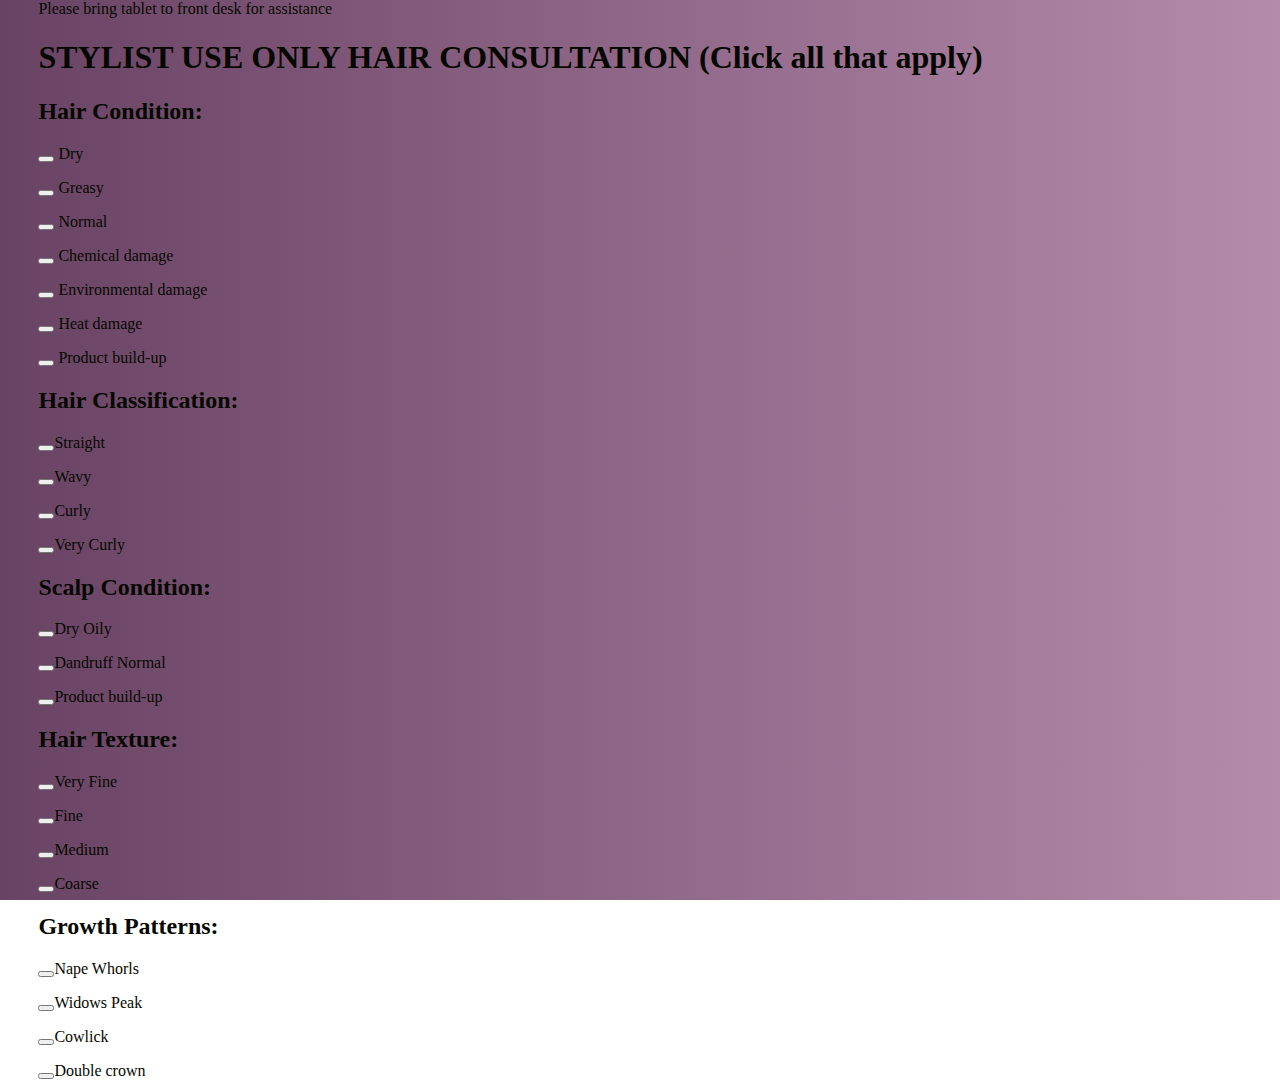
==== page2.html @ 103f11c1 "page 2 html" ====
<!DOCTYPE html>
<html lang="en">
<head>
    <meta charset="UTF-8">
    <meta name="viewport" content="width=device-width, initial-scale=1.0">
    <meta http-equiv="X-UA-Compatible" content="ie=edge">
    <link rel="stylesheet" href="index.css">
    <script src="index.js"></script>
    <title>WM Haristyling</title>
</head>
<body>
    <div class="row">
        <div class="col-1-2">
            <div class="row-1-2"></div>
            <div class="row-2-2">Please bring tablet to front desk for assistance</div>
        </div>
        <div class="col-2-2">
            <div class="row-1-12">
                <h1>STYLIST USE ONLY  HAIR CONSULTATION (Click all that apply)</h1>
            </div>
            <div class="row-2-12">
                <h2>Hair Condition:</h2>
                    <p><button type="checkbox" class="hairCon"></button> Dry</p>
                    <p><button type="checkbox" class="hairCon"></button> Greasy</p>
                    <p><button type="checkbox" class="hairCon"></button> Normal</p>
                    <p><button type="checkbox" class="hairCon"></button> Chemical damage</p>
                    <p><button type="checkbox" class="hairCon"></button> Environmental damage</p>
                    <p><button type="checkbox" class="hairCon"></button> Heat damage</p>
                    <p><button type="checkbox" class="hairCon"></button> Product build-up</p>

            </div>
            <div class="row-3-12">
                <h2>Hair Classification: </h2>
                    <p><button type="checkbox" class="hairClass"></button>Straight</p>
                    <p><button type="checkbox" class="hairClass"></button>Wavy</p>
                    <p><button type="checkbox" class="hairClass"></button>Curly</p>
                    <p><button type="checkbox" class="hairClass"></button>Very Curly</p>

            </div>
            <div class="row-4-12">
                <h2>Scalp Condition: </h2>
                <p><button type="checkbox" class="scalpCon"></button>Dry Oily</p>
                <p><button type="checkbox" class="scalpCon"></button>Dandruff Normal</p>
                <p><button type="checkbox" class="scalpCon"></button>Product build-up</p>
            </div>
            <div class="row-5-12">
                <h2>Hair Texture: </h2>
                <p><button type="checkbox" class="hairTexture"></button>Very Fine</p>
                <p><button type="checkbox" class="hairTexture"></button>Fine</p>
                <p><button type="checkbox" class="hairTexture"></button>Medium</p>
                <p><button type="checkbox" class="hairTexture"></button>Coarse</p>
            </div>
            <div class="row-6-12">
                <h2>Growth Patterns: </h2>
                <p><button type="checkbox" class="growthP"></button>Nape Whorls</p>
                <p><button type="checkbox" class="growthP"></button>Widows Peak</p>
                <p><button type="checkbox" class="growthP"></button>Cowlick</p>
                <p><button type="checkbox" class="growthP"></button>Double crown</p>

            </div>
            <div class="row-7-12">
                <h2></h2>

            </div>
            <div class="row-8-12">
                <h2></h2>

            </div>
            <div class="row-9-12">
                    <h2></h2>

            </div>
            <div class="row-10-12">
                    <h2></h2>

            </div>
            <div class="row-11-12">
                    <h2></h2>

            </div>
            <div class="row-12-12">

            </div>
        </div>
    </div>
</body>
</html>
---- index.css ----
.row{
    padding-left: 3%;
    padding-right: 3%;
}
body {
    width: 100%;
    height: 100%;
    margin: 0;
    background-repeat: no-repeat;
    background-attachment: fixed;
    background: #694364;  /* fallback for old browsers */
    background: -webkit-linear-gradient(to right, #694364,#B58BAB);  /* Chrome 10-25, Safari 5.1-6 */
    background: linear-gradient(to right, #694364, #B58BAB ); /* W3C, IE 10+/ Edge, Firefox 16+, Chrome 26+, Opera 12+, Safari 7+ */
    color: rgb(6, 7, 0);
  }
  body {
	width: 100%;
	height: 100%;
	margin: 0;
	background-repeat: no-repeat;
	background-attachment: fixed;
}
body{
    position: absolute;
    z-index: 99;
}
div#card1{
	border: outset 5px black;
	border-radius: 15px;
	-webkit-box-shadow: black 15px 5px 25px;
	box-shadow: black 15px 5px 25px;
	margin-left: 15px;
	margin-right: 45px;
    width: 50%;
    height: 50%;
	float: left;
	text-align: center;
}
*[id*="card"] {
	-webkit-transition: -webkit-transform ease 0.5s;
	transition: -webkit-transform ease 0.5s;
	transition: transform ease 0.5s;
	transition: transform ease 0.5s, -webkit-transform ease 0.5s;
}
*[id*="card"]:hover {
	-webkit-transform: scaleX(1.05) scaleY(1.05);
	transform: scaleX(1.05) scaleY(1.05);
}
@media only screen and (max-width: 1800px) {
	div#card1{
		width: 75%;
		-webkit-transform: translateX(10%);
		transform: translateX(10%);
	}
	div#card1 {
		margin-bottom: 25px;
	}
	*[class*="nav"] {
		-webkit-transform: scaleY(1.035);
		transform: scaleY(1.035);
	}
}
section {
	height: 100%;
	z-index: 100;
}
.hairStyling {
	position: absolute;
	width: 100%;
	height: 100%;
	top: 0;
	left: 0;
	transform: rotateY(-30deg);
	transform: translate3d(50deg);
    transform: rotate3d(1, 1.5, 2, -10deg);
    opacity: 75%;
}
.hairStyling div {
	position: absolute;
	display: block;
}
.hairStyling div:nth-child(1) {
	left: 20%;
	animation: falling 9s linear infinite;
	animation-delay: -1s;
}
.hairStyling div:nth-child(2) {
	left: 70%;
	animation: falling 17s linear infinite;
	animation-delay: -3s;
}
.hairStyling div:nth-child(3) {
	left: 10%;
	animation: falling 23s linear infinite;
	animation-delay: -5s;
}
.hairStyling div:nth-child(4) {
	left: 50%;
	animation: falling 18s linear infinite;
	animation-delay: -6s;
}
.hairStyling div:nth-child(5) {
	left: 85%;
	animation: falling 15s linear infinite;
	animation-delay: -8s;
}
.hairStyling div:nth-child(6) {
	left: 15%;
	animation: falling 12s linear infinite;
	animation-delay: -10s;
}
.hairStyling div:nth-child(7) {
	left: 90%;
	animation: falling 13s linear infinite;
	animation-delay: -4s;
}
.hairStyling2 {
	position: absolute;
	width: 100%;
	height: 100%;
	top: 0;
	left: 0;
}
.hairStyling2 div {
	position: absolute;
	display: block;
	transform: rotateY(-30deg);
	transform: translate3d(50deg);
    transform: rotate3d(1, 1.5, 2, -15deg);
    opacity: 75%;
}
.hairStyling2 div:nth-child(1) {
	left: 10%;
	animation: falling 17s linear infinite;
	animation-delay: -3s;
}
.hairStyling2 div:nth-child(2) {
	left: 65%;
	animation: falling 15s linear infinite;
	animation-delay: -1s;
}
.hairStyling2 div:nth-child(3) {
	left: 17%;
	animation: falling 26s linear infinite;
	animation-delay: -9s;
}
.hairStyling2 div:nth-child(4) {
	left: 3%;
	animation: falling 19s linear infinite;
	animation-delay: -3s;
}
.hairStyling2 div:nth-child(5) {
	left: 75%;
	animation: falling 20s linear infinite;
	animation-delay: -7s;
}
.hairStyling2 div:nth-child(6) {
	left: 10%;
	animation: falling 17s linear infinite;
	animation-delay: -6s;
}
.hairStyling2 div:nth-child(7) {
	left: 80%;
	animation: falling 11s linear infinite;
	animation-delay: -10s;
}
.hairStyling3 {
	position: absolute;
	width: 100%;
	height: 100%;
	top: 0;
	left: 0;
}
.hairStyling3 div {
	position: absolute;
	display: block;
	transform: rotateY(-30deg);
	transform: translate3d(50deg);
    transform: rotate3d(1, 1.5, 2, 10deg);
    opacity: 75%;
}
.hairStyling3 div:nth-child(1) {
	left: 15%;
	animation: falling 15s linear infinite;
	animation-delay: -9s;
}
.hairStyling3 div:nth-child(2) {
	left: 25%;
	animation: falling 14s linear infinite;
	animation-delay: -4s;
}
.hairStyling3 div:nth-child(3) {
	left: 30%;
	animation: falling 20s linear infinite;
	animation-delay: -5s;
}
.hairStyling3 div:nth-child(4) {
	left: 85%;
	animation: falling 12s linear infinite;
	animation-delay: -8s;
}
.hairStyling3 div:nth-child(5) {
	left: 78%;
	animation: falling 11s linear infinite;
	animation-delay: -7s;
}
.hairStyling3 div:nth-child(6) {
	left: 30%;
	animation: falling 16s linear infinite;
	animation-delay: -8s;
}
.hairStyling3 div:nth-child(7) {
	left: 92%;
	animation: falling 15s linear infinite;
	animation-delay: -19s;
}
@keyframes falling {
	0% {
		opacity: 1;
		top: -10%;
		transform: translateX (5px) rotateX(0deg);
	}
	15% {
		opacity: 0.7;
		transform: translateX (-100px) rotateX(30deg);
	}
	30% {
		transform: translateX (-100px) rotateX(70deg);
	}
	60% {
		transform: translateX (-100px) rotateX(45deg);
	}
	75% {
		transform: translateX (-100px) rotateX(60deg);
	}
	100% {
		top: 380%;
		transform: translateX (-100px) rotateX(200deg);
	}
}
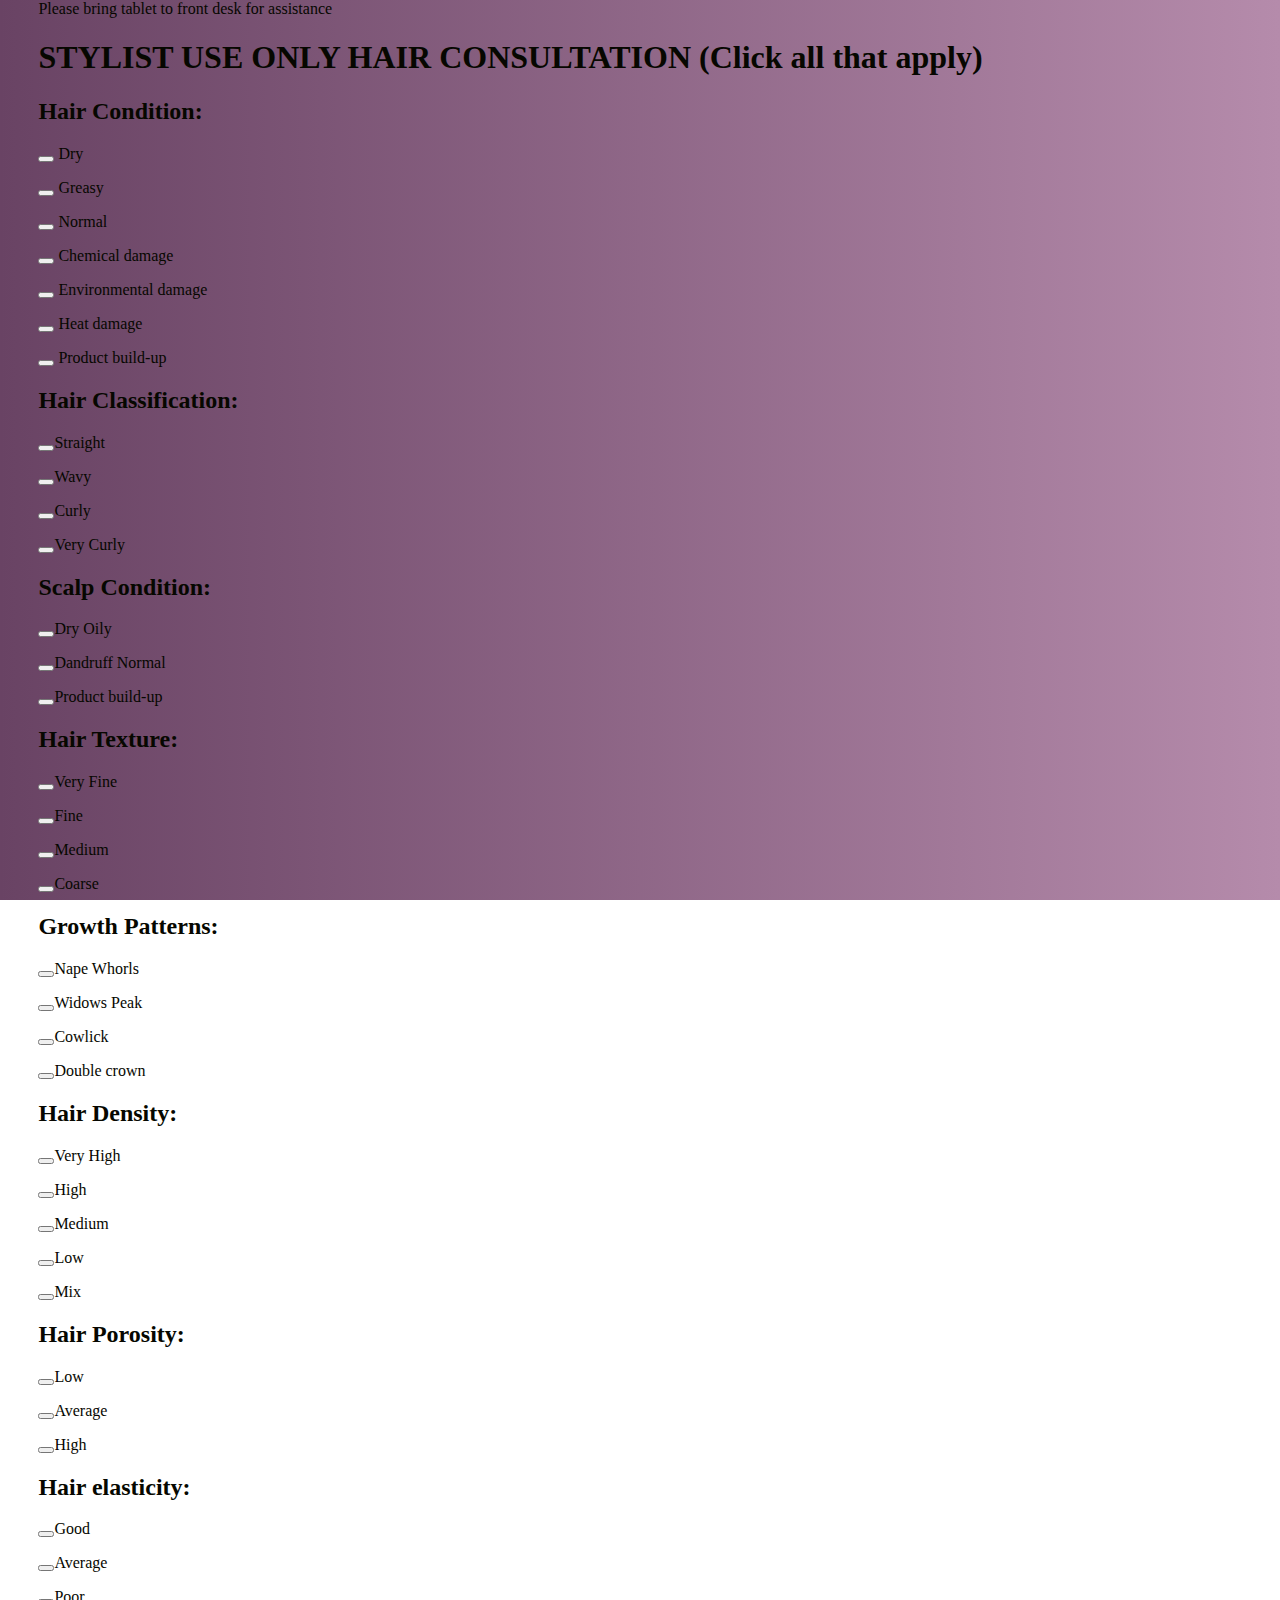
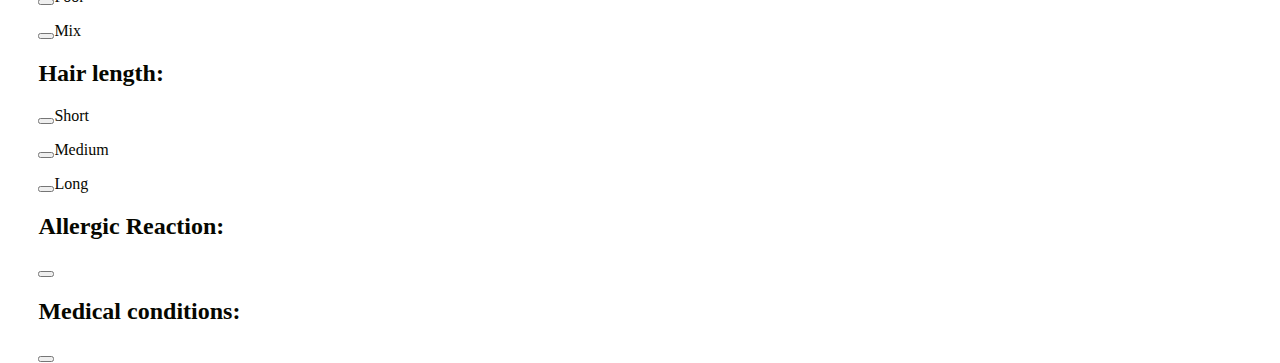
==== commit 91da47c8: "page 2 html" ====
--- a/page2.html
+++ b/page2.html
@@ -45,41 +45,54 @@
             </div>
             <div class="row-5-12">
                 <h2>Hair Texture: </h2>
-                <p><button type="checkbox" class="hairTexture"></button>Very Fine</p>
-                <p><button type="checkbox" class="hairTexture"></button>Fine</p>
-                <p><button type="checkbox" class="hairTexture"></button>Medium</p>
-                <p><button type="checkbox" class="hairTexture"></button>Coarse</p>
+                <p><button type="checkbox" class="hairT"></button>Very Fine</p>
+                <p><button type="checkbox" class="hairT"></button>Fine</p>
+                <p><button type="checkbox" class="hairT"></button>Medium</p>
+                <p><button type="checkbox" class="hairT"></button>Coarse</p>
             </div>
             <div class="row-6-12">
                 <h2>Growth Patterns: </h2>
-                <p><button type="checkbox" class="growthP"></button>Nape Whorls</p>
-                <p><button type="checkbox" class="growthP"></button>Widows Peak</p>
-                <p><button type="checkbox" class="growthP"></button>Cowlick</p>
-                <p><button type="checkbox" class="growthP"></button>Double crown</p>
+                <p><button type="checkbox" class="growthPat"></button>Nape Whorls</p>
+                <p><button type="checkbox" class="growthPat"></button>Widows Peak</p>
+                <p><button type="checkbox" class="growthPat"></button>Cowlick</p>
+                <p><button type="checkbox" class="growthPat"></button>Double crown</p>
 
             </div>
             <div class="row-7-12">
-                <h2></h2>
-
+                <h2>Hair Density: </h2>
+                <p><button type="checkbox" class="hairD"></button>Very High</p>
+                <p><button type="checkbox" class="hairD"></button>High</p>
+                <p><button type="checkbox" class="hairD"></button>Medium</p>
+                <p><button type="checkbox" class="hairD"></button>Low</p>
+                <p><button type="checkbox" class="hairD"></button>Mix</p>
             </div>
             <div class="row-8-12">
-                <h2></h2>
-
+                <h2>Hair Porosity: </h2>
+                <p><button type="checkbox" class="hairPor"></button>Low</p>
+                <p><button type="checkbox" class="hairPor"></button>Average</p>
+                <p><button type="checkbox" class="hairPor"></button>High</p>
             </div>
             <div class="row-9-12">
-                    <h2></h2>
-
+                    <h2>Hair elasticity: </h2>
+                    <p><button type="checkbox" class="hairE"></button>Good</p>
+                    <p><button type="checkbox" class="hairE"></button>Average</p>
+                    <p><button type="checkbox" class="hairE"></button>Poor</p>
+                    <p><button type="checkbox" class="hairE"></button>Mix</p>
             </div>
             <div class="row-10-12">
-                    <h2></h2>
-
+                    <h2>Hair length: </h2>
+                    <p><button type="checkbox" class="hairL"></button>Short</p>
+                    <p><button type="checkbox" class="hairL"></button>Medium</p>
+                    <p><button type="checkbox" class="hairL"></button>Long</p>
             </div>
             <div class="row-11-12">
-                    <h2></h2>
+                    <h2>Allergic Reaction: </h2>
+                    <p><button type="textbox" placeholder="Type any allergic reactions here" class=""></button></p>
 
             </div>
             <div class="row-12-12">
-
+                <h2>Medical conditions:</h2>
+                <p><button type="textbox" class=""></button></p>
             </div>
         </div>
     </div>
--- a/index.css
+++ b/index.css
@@ -74,7 +74,7 @@
 	transform: rotateY(-30deg);
 	transform: translate3d(50deg);
     transform: rotate3d(1, 1.5, 2, -10deg);
-    opacity: 75%;
+    opacity: 55%;
 }
 .hairStyling div {
 	position: absolute;
@@ -127,8 +127,8 @@
 	display: block;
 	transform: rotateY(-30deg);
 	transform: translate3d(50deg);
-    transform: rotate3d(1, 1.5, 2, -15deg);
-    opacity: 75%;
+    transform: rotate3d(1, 1.5, 2, -10deg);
+    opacity: 55%;
 }
 .hairStyling2 div:nth-child(1) {
 	left: 10%;
@@ -177,8 +177,8 @@
 	display: block;
 	transform: rotateY(-30deg);
 	transform: translate3d(50deg);
-    transform: rotate3d(1, 1.5, 2, 10deg);
-    opacity: 75%;
+    transform: rotate3d(1, 1.5, 2, -10deg);
+    opacity: 55%;
 }
 .hairStyling3 div:nth-child(1) {
 	left: 15%;
@@ -219,23 +219,35 @@
 	0% {
 		opacity: 1;
 		top: -10%;
-		transform: translateX (5px) rotateX(0deg);
+        transform: translateX (5px) rotateX(0deg) rotateY(0deg) rotateZ(0deg);
+        transform: translateZ (5px) rotateX(0deg) rotateY(0deg) rotateZ(0deg);
+        transform: translateY (5px) rotateX(0deg) rotateY(0deg) rotateZ(0deg);
 	}
 	15% {
 		opacity: 0.7;
-		transform: translateX (-100px) rotateX(30deg);
+        transform: translateX (-100px) rotateX(30deg) rotateY(30deg) rotateZ(30deg);
+        transform: translateZ (-100px) rotateX(30deg) rotateY(30deg) rotateZ(30deg);
+        transform: translateY (-100px) rotateX(30deg) rotateY(30deg) rotateZ(30deg);
 	}
 	30% {
-		transform: translateX (-100px) rotateX(70deg);
+        transform: translateX (-100px) rotateX(70deg) rotateY(70deg) rotateZ(70deg);
+        transform: translateZ (-100px) rotateX(70deg) rotateY(70deg) rotateZ(70deg);
+        transform: translateY (-100px) rotateX(70deg) rotateY(30deg) rotateZ(70deg);
 	}
 	60% {
-		transform: translateX (-100px) rotateX(45deg);
+        transform: translateX (-100px) rotateX(90deg) rotateY(90deg) rotateZ(90deg);
+        transform: translateZ (-100px) rotateX(90deg) rotateY(90deg) rotateZ(90deg);
+        transform: translateY (-100px) rotateX(90deg) rotateY(90deg) rotateZ(90deg);
 	}
 	75% {
-		transform: translateX (-100px) rotateX(60deg);
+        transform: translateX (-100px) rotateX(160deg) rotateY(160deg) rotateZ(160deg);
+        transform: translateZ (-100px) rotateX(160deg) rotateY(160deg) rotateZ(160deg);
+        transform: translateY (-100px) rotateX(160deg) rotateY(160deg) rotateZ(160deg);
 	}
 	100% {
 		top: 380%;
-		transform: translateX (-100px) rotateX(200deg);
-	}
-}
+        transform: translateX (-100px) rotateX(200deg) rotateY(200deg) rotateZ(200deg);
+        transform: translateZ (-100px) rotateX(200deg) rotateY(200deg) rotateZ(200deg);
+        transform: translateY (-100px) rotateX(200deg) rotateY(200deg) rotateZ(200deg);
+	}
+}
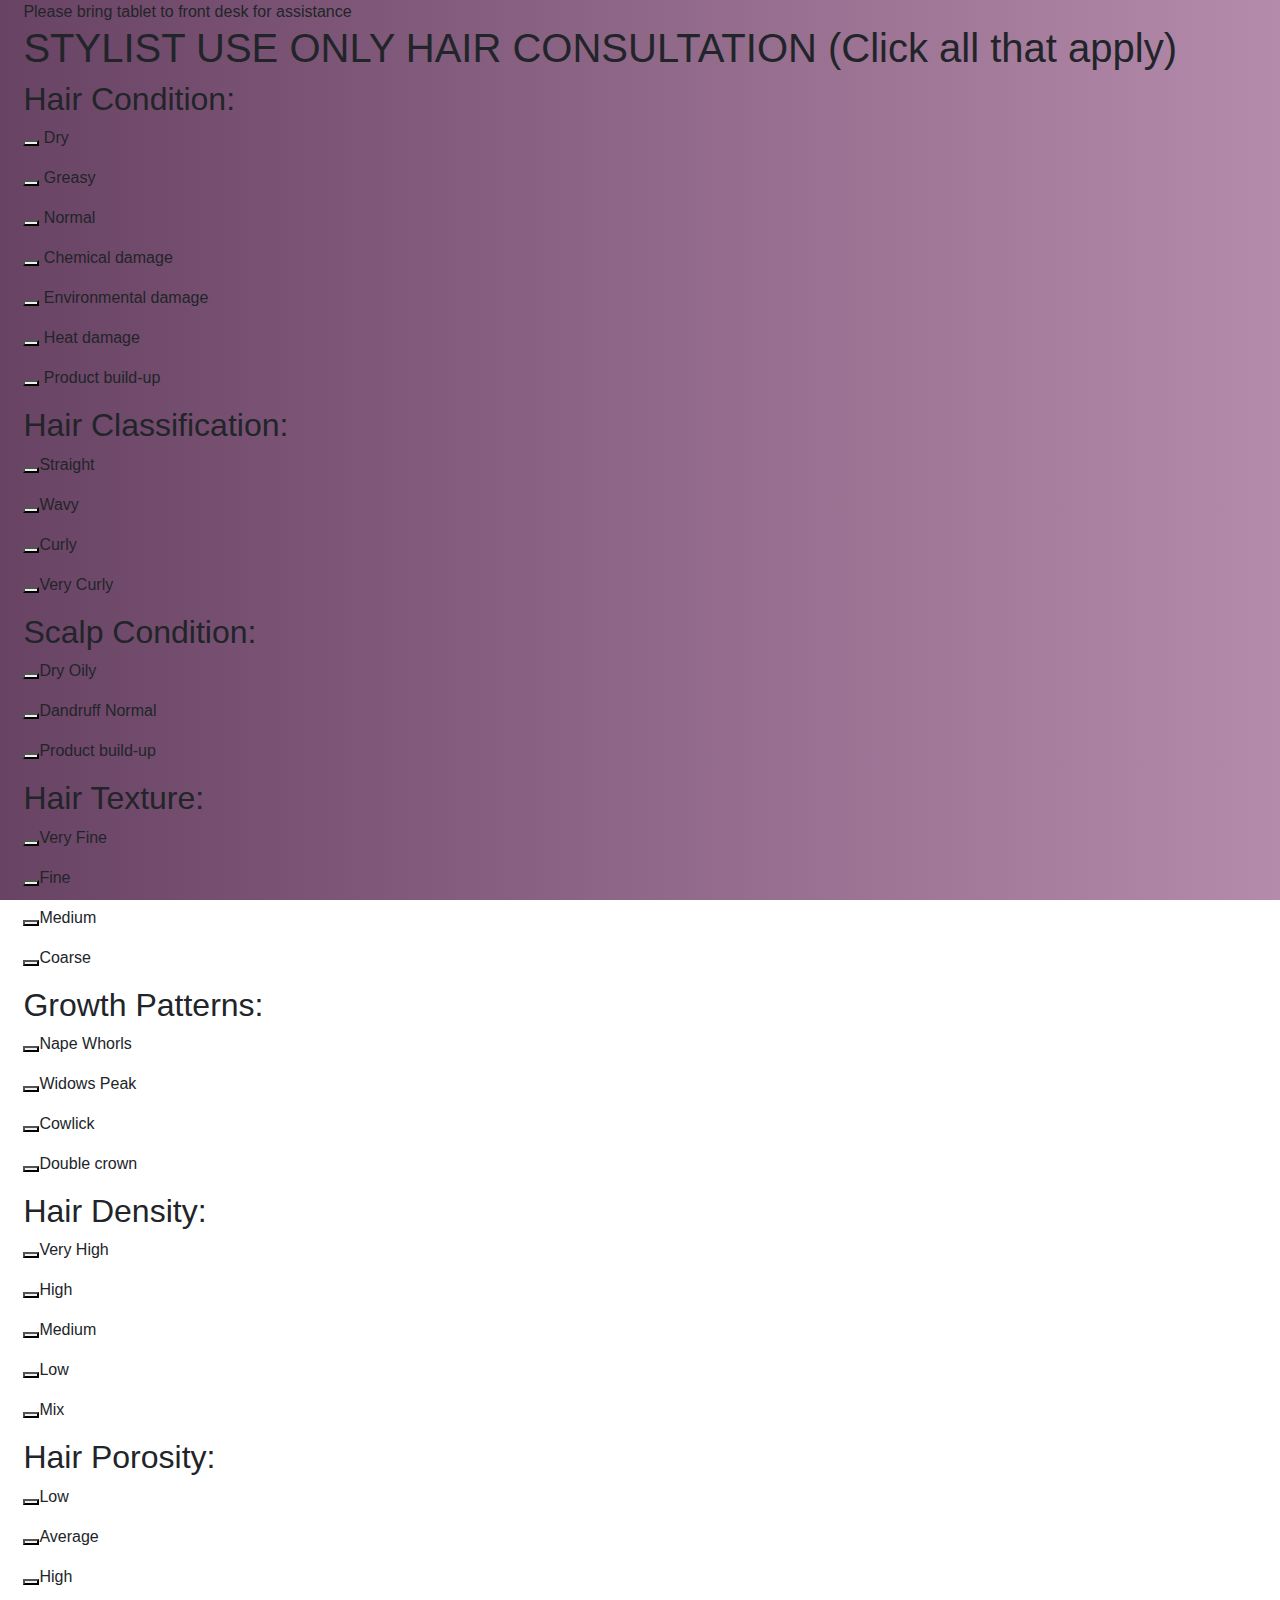
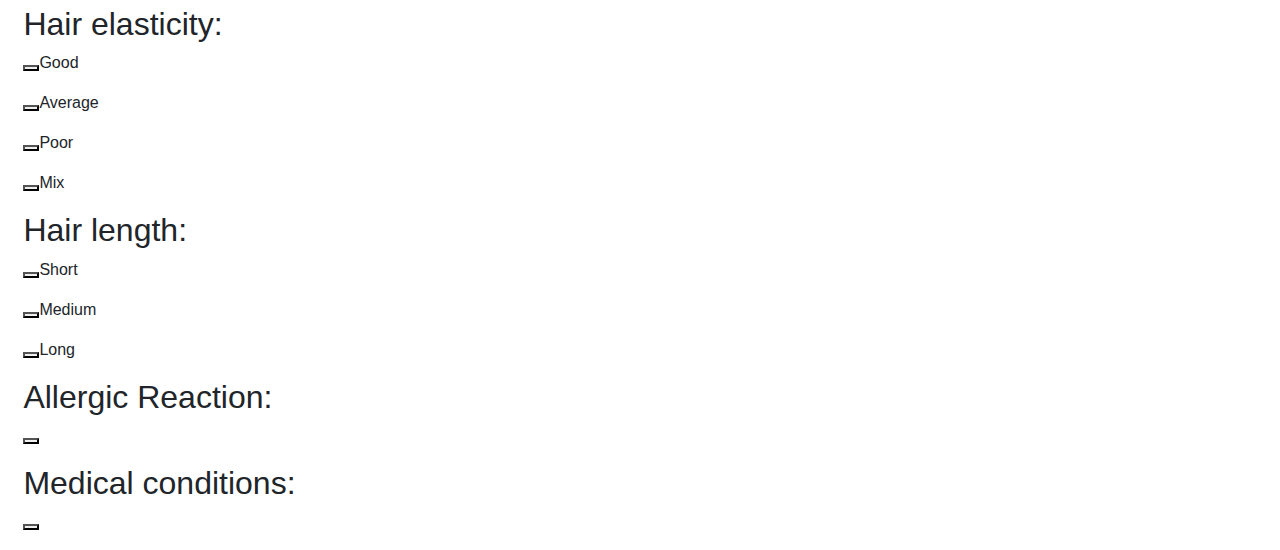
==== commit 0ae11faf: "bootstrap links" ====
--- a/page2.html
+++ b/page2.html
@@ -7,6 +7,7 @@
     <link rel="stylesheet" href="index.css">
     <script src="index.js"></script>
     <title>WM Haristyling</title>
+    <link rel="stylesheet" href="https://stackpath.bootstrapcdn.com/bootstrap/4.5.2/css/bootstrap.min.css" integrity="sha384-JcKb8q3iqJ61gNV9KGb8thSsNjpSL0n8PARn9HuZOnIxN0hoP+VmmDGMN5t9UJ0Z" crossorigin="anonymous">
 </head>
 <body>
     <div class="row">
@@ -96,5 +97,8 @@
             </div>
         </div>
     </div>
+    <script src="https://code.jquery.com/jquery-3.5.1.slim.min.js" integrity="sha384-DfXdz2htPH0lsSSs5nCTpuj/zy4C+OGpamoFVy38MVBnE+IbbVYUew+OrCXaRkfj" crossorigin="anonymous"></script>
+<script src="https://cdn.jsdelivr.net/npm/popper.js@1.16.1/dist/umd/popper.min.js" integrity="sha384-9/reFTGAW83EW2RDu2S0VKaIzap3H66lZH81PoYlFhbGU+6BZp6G7niu735Sk7lN" crossorigin="anonymous"></script>
+<script src="https://stackpath.bootstrapcdn.com/bootstrap/4.5.2/js/bootstrap.min.js" integrity="sha384-B4gt1jrGC7Jh4AgTPSdUtOBvfO8shuf57BaghqFfPlYxofvL8/KUEfYiJOMMV+rV" crossorigin="anonymous"></script>
 </body>
 </html>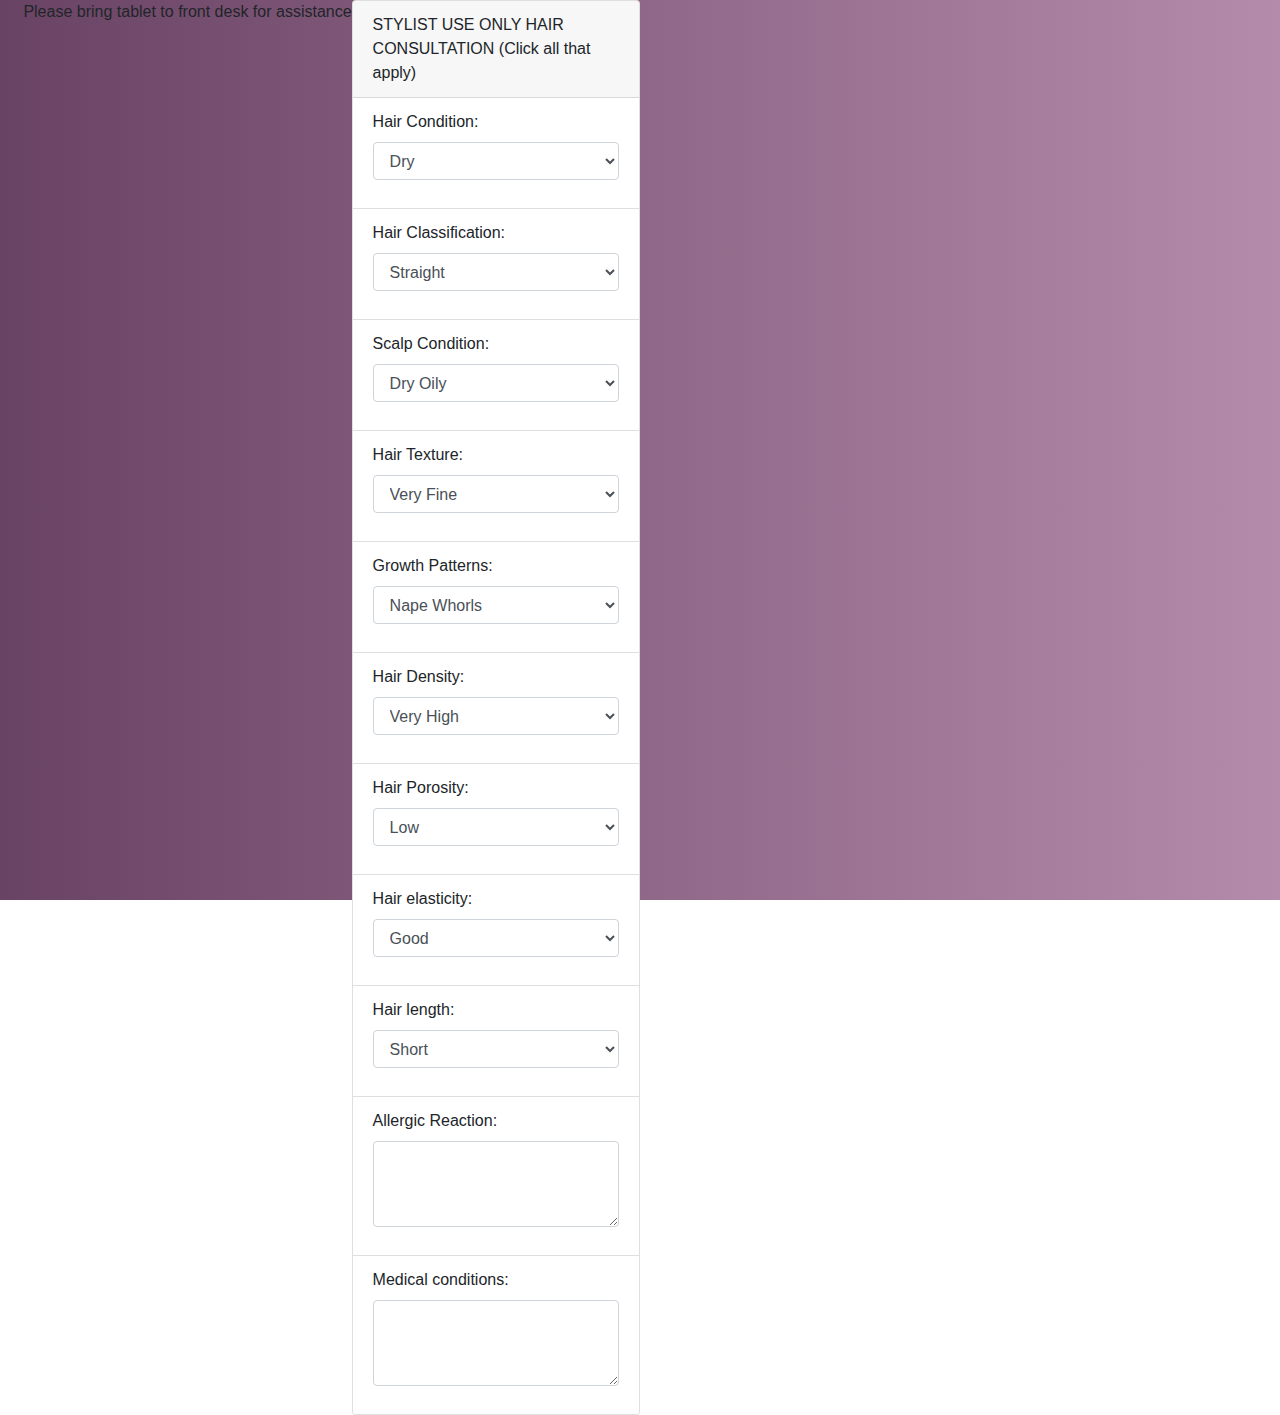
==== commit 29a0158e: "page 2 form" ====
--- a/page2.html
+++ b/page2.html
@@ -5,9 +5,9 @@
     <meta name="viewport" content="width=device-width, initial-scale=1.0">
     <meta http-equiv="X-UA-Compatible" content="ie=edge">
     <link rel="stylesheet" href="index.css">
+    <link rel="stylesheet" href="https://stackpath.bootstrapcdn.com/bootstrap/4.5.2/css/bootstrap.min.css" integrity="sha384-JcKb8q3iqJ61gNV9KGb8thSsNjpSL0n8PARn9HuZOnIxN0hoP+VmmDGMN5t9UJ0Z" crossorigin="anonymous">
     <script src="index.js"></script>
     <title>WM Haristyling</title>
-    <link rel="stylesheet" href="https://stackpath.bootstrapcdn.com/bootstrap/4.5.2/css/bootstrap.min.css" integrity="sha384-JcKb8q3iqJ61gNV9KGb8thSsNjpSL0n8PARn9HuZOnIxN0hoP+VmmDGMN5t9UJ0Z" crossorigin="anonymous">
 </head>
 <body>
     <div class="row">
@@ -16,87 +16,128 @@
             <div class="row-2-2">Please bring tablet to front desk for assistance</div>
         </div>
         <div class="col-2-2">
-            <div class="row-1-12">
-                <h1>STYLIST USE ONLY  HAIR CONSULTATION (Click all that apply)</h1>
-            </div>
-            <div class="row-2-12">
-                <h2>Hair Condition:</h2>
-                    <p><button type="checkbox" class="hairCon"></button> Dry</p>
-                    <p><button type="checkbox" class="hairCon"></button> Greasy</p>
-                    <p><button type="checkbox" class="hairCon"></button> Normal</p>
-                    <p><button type="checkbox" class="hairCon"></button> Chemical damage</p>
-                    <p><button type="checkbox" class="hairCon"></button> Environmental damage</p>
-                    <p><button type="checkbox" class="hairCon"></button> Heat damage</p>
-                    <p><button type="checkbox" class="hairCon"></button> Product build-up</p>
+            <div class="card" style="width: 18rem;">
+                <div class="card-header">
+                        STYLIST USE ONLY  HAIR CONSULTATION (Click all that apply)
+                </div>
+                <ul class="list-group list-group-flush">
+                    <li class="list-group-item">
+                        <div class="form-group">
+                            <label for="exampleFormControlSelect1">Hair Condition:</label>
+                            <select class="form-control" id="exampleFormControlSelect1">
+                                <option>Dry</option>
+                                <option>Greasy</option>
+                                <option>Normal</option>
+                                <option>Chemical damage</option>
+                                <option>Environmental damage</option>
+                                <option>Heat damage</option>
+                                <option>Product build-up</option>
+                            </select>
+                        </div>
+                    </li>
+                    <li class="list-group-item">
+                            <div class="form-group">
+                                    <label for="exampleFormControlSelect1">Hair Classification:</label>
+                                    <select class="form-control" id="exampleFormControlSelect1">
+                                        <option>Straight</option>
+                                        <option>Wavy</option>
+                                        <option>Curly</option>
+                                        <option>Very Curly</option>
+                                    </select>
+                                </div>
+                    </li>
+                    <li class="list-group-item">
+                            <div class="form-group">
+                                    <label for="exampleFormControlSelect1">Scalp Condition:</label>
+                                    <select class="form-control" id="exampleFormControlSelect1">
+                                        <option>Dry Oily</option>
+                                        <option>Dandruff Normal</option>
+                                        <option>Product build-up</option>
+                                    </select>
+                                </div>
+                    </li>
+                    <li class="list-group-item">
+                            <div class="form-group">
+                                    <label for="exampleFormControlSelect1">Hair Texture:</label>
+                                    <select class="form-control" id="exampleFormControlSelect1">
+                                        <option>Very Fine</option>
+                                        <option>Fine</option>
+                                        <option>Medium</option>
+                                        <option>Coarse</option>
+                                    </select>
+                                </div>
+                    </li>
+                    <li class="list-group-item">
+                            <div class="form-group">
+                                    <label for="exampleFormControlSelect1">Growth Patterns:</label>
+                                    <select class="form-control" id="exampleFormControlSelect1">
+                                        <option>Nape Whorls</option>
+                                        <option>Widows Peak</option>
+                                        <option>Cowlick</option>
+                                        <option>Double Crown</option>
+                                    </select>
+                                </div>
+                    </li>
+                    <li class="list-group-item">
+                            <div class="form-group">
+                                    <label for="exampleFormControlSelect1">Hair Density:</label>
+                                    <select class="form-control" id="exampleFormControlSelect1">
+                                        <option>Very High</option>
+                                        <option>High</option>
+                                        <option>Medium</option>
+                                        <option>Low</option>
+                                        <option>Mix</option>
+                                    </select>
+                                </div>
+                    </li>
+                    <li class="list-group-item">
+                            <div class="form-group">
+                                    <label for="exampleFormControlSelect1">Hair Porosity:</label>
+                                    <select class="form-control" id="exampleFormControlSelect1">
+                                        <option>Low</option>
+                                        <option>Average</option>
+                                        <option>High</option>
+                                    </select>
+                                </div>
+                    </li>
+                    <li class="list-group-item">
+                            <div class="form-group">
+                                    <label for="exampleFormControlSelect1">Hair elasticity:</label>
+                                    <select class="form-control" id="exampleFormControlSelect1">
+                                        <option>Good</option>
+                                        <option>Average</option>
+                                        <option>Poor</option>
+                                        <option>Mix</option>
+                                    </select>
+                                </div>
+                    </li>
+                    <li class="list-group-item">
+                            <div class="form-group">
+                                    <label for="exampleFormControlSelect1">Hair length:</label>
+                                    <select class="form-control" id="exampleFormControlSelect1">
+                                        <option>Short</option>
+                                        <option>Medium</option>
+                                        <option>Long</option>
+                                    </select>
+                                </div>
+                    </li>
+                    <li class="list-group-item">
+                            <div class="form-group">
+                                    <label for="exampleFormControlTextarea1">Allergic Reaction:</label>
+                                    <textarea class="form-control" id="exampleFormControlTextarea1" rows="3"></textarea>
+                                </div>
+                    </li>
+                    <li class="list-group-item">
+                            <div class="form-group">
+                                    <label for="exampleFormControlTextarea1">Medical conditions:</label>
+                                    <textarea class="form-control" id="exampleFormControlTextarea1" rows="3"></textarea>
+                                </div> 
+                    </li>
+                </ul>
+            </div>               
 
-            </div>
-            <div class="row-3-12">
-                <h2>Hair Classification: </h2>
-                    <p><button type="checkbox" class="hairClass"></button>Straight</p>
-                    <p><button type="checkbox" class="hairClass"></button>Wavy</p>
-                    <p><button type="checkbox" class="hairClass"></button>Curly</p>
-                    <p><button type="checkbox" class="hairClass"></button>Very Curly</p>
+    </div>
 
-            </div>
-            <div class="row-4-12">
-                <h2>Scalp Condition: </h2>
-                <p><button type="checkbox" class="scalpCon"></button>Dry Oily</p>
-                <p><button type="checkbox" class="scalpCon"></button>Dandruff Normal</p>
-                <p><button type="checkbox" class="scalpCon"></button>Product build-up</p>
-            </div>
-            <div class="row-5-12">
-                <h2>Hair Texture: </h2>
-                <p><button type="checkbox" class="hairT"></button>Very Fine</p>
-                <p><button type="checkbox" class="hairT"></button>Fine</p>
-                <p><button type="checkbox" class="hairT"></button>Medium</p>
-                <p><button type="checkbox" class="hairT"></button>Coarse</p>
-            </div>
-            <div class="row-6-12">
-                <h2>Growth Patterns: </h2>
-                <p><button type="checkbox" class="growthPat"></button>Nape Whorls</p>
-                <p><button type="checkbox" class="growthPat"></button>Widows Peak</p>
-                <p><button type="checkbox" class="growthPat"></button>Cowlick</p>
-                <p><button type="checkbox" class="growthPat"></button>Double crown</p>
-
-            </div>
-            <div class="row-7-12">
-                <h2>Hair Density: </h2>
-                <p><button type="checkbox" class="hairD"></button>Very High</p>
-                <p><button type="checkbox" class="hairD"></button>High</p>
-                <p><button type="checkbox" class="hairD"></button>Medium</p>
-                <p><button type="checkbox" class="hairD"></button>Low</p>
-                <p><button type="checkbox" class="hairD"></button>Mix</p>
-            </div>
-            <div class="row-8-12">
-                <h2>Hair Porosity: </h2>
-                <p><button type="checkbox" class="hairPor"></button>Low</p>
-                <p><button type="checkbox" class="hairPor"></button>Average</p>
-                <p><button type="checkbox" class="hairPor"></button>High</p>
-            </div>
-            <div class="row-9-12">
-                    <h2>Hair elasticity: </h2>
-                    <p><button type="checkbox" class="hairE"></button>Good</p>
-                    <p><button type="checkbox" class="hairE"></button>Average</p>
-                    <p><button type="checkbox" class="hairE"></button>Poor</p>
-                    <p><button type="checkbox" class="hairE"></button>Mix</p>
-            </div>
-            <div class="row-10-12">
-                    <h2>Hair length: </h2>
-                    <p><button type="checkbox" class="hairL"></button>Short</p>
-                    <p><button type="checkbox" class="hairL"></button>Medium</p>
-                    <p><button type="checkbox" class="hairL"></button>Long</p>
-            </div>
-            <div class="row-11-12">
-                    <h2>Allergic Reaction: </h2>
-                    <p><button type="textbox" placeholder="Type any allergic reactions here" class=""></button></p>
-
-            </div>
-            <div class="row-12-12">
-                <h2>Medical conditions:</h2>
-                <p><button type="textbox" class=""></button></p>
-            </div>
-        </div>
-    </div>
     <script src="https://code.jquery.com/jquery-3.5.1.slim.min.js" integrity="sha384-DfXdz2htPH0lsSSs5nCTpuj/zy4C+OGpamoFVy38MVBnE+IbbVYUew+OrCXaRkfj" crossorigin="anonymous"></script>
 <script src="https://cdn.jsdelivr.net/npm/popper.js@1.16.1/dist/umd/popper.min.js" integrity="sha384-9/reFTGAW83EW2RDu2S0VKaIzap3H66lZH81PoYlFhbGU+6BZp6G7niu735Sk7lN" crossorigin="anonymous"></script>
 <script src="https://stackpath.bootstrapcdn.com/bootstrap/4.5.2/js/bootstrap.min.js" integrity="sha384-B4gt1jrGC7Jh4AgTPSdUtOBvfO8shuf57BaghqFfPlYxofvL8/KUEfYiJOMMV+rV" crossorigin="anonymous"></script>
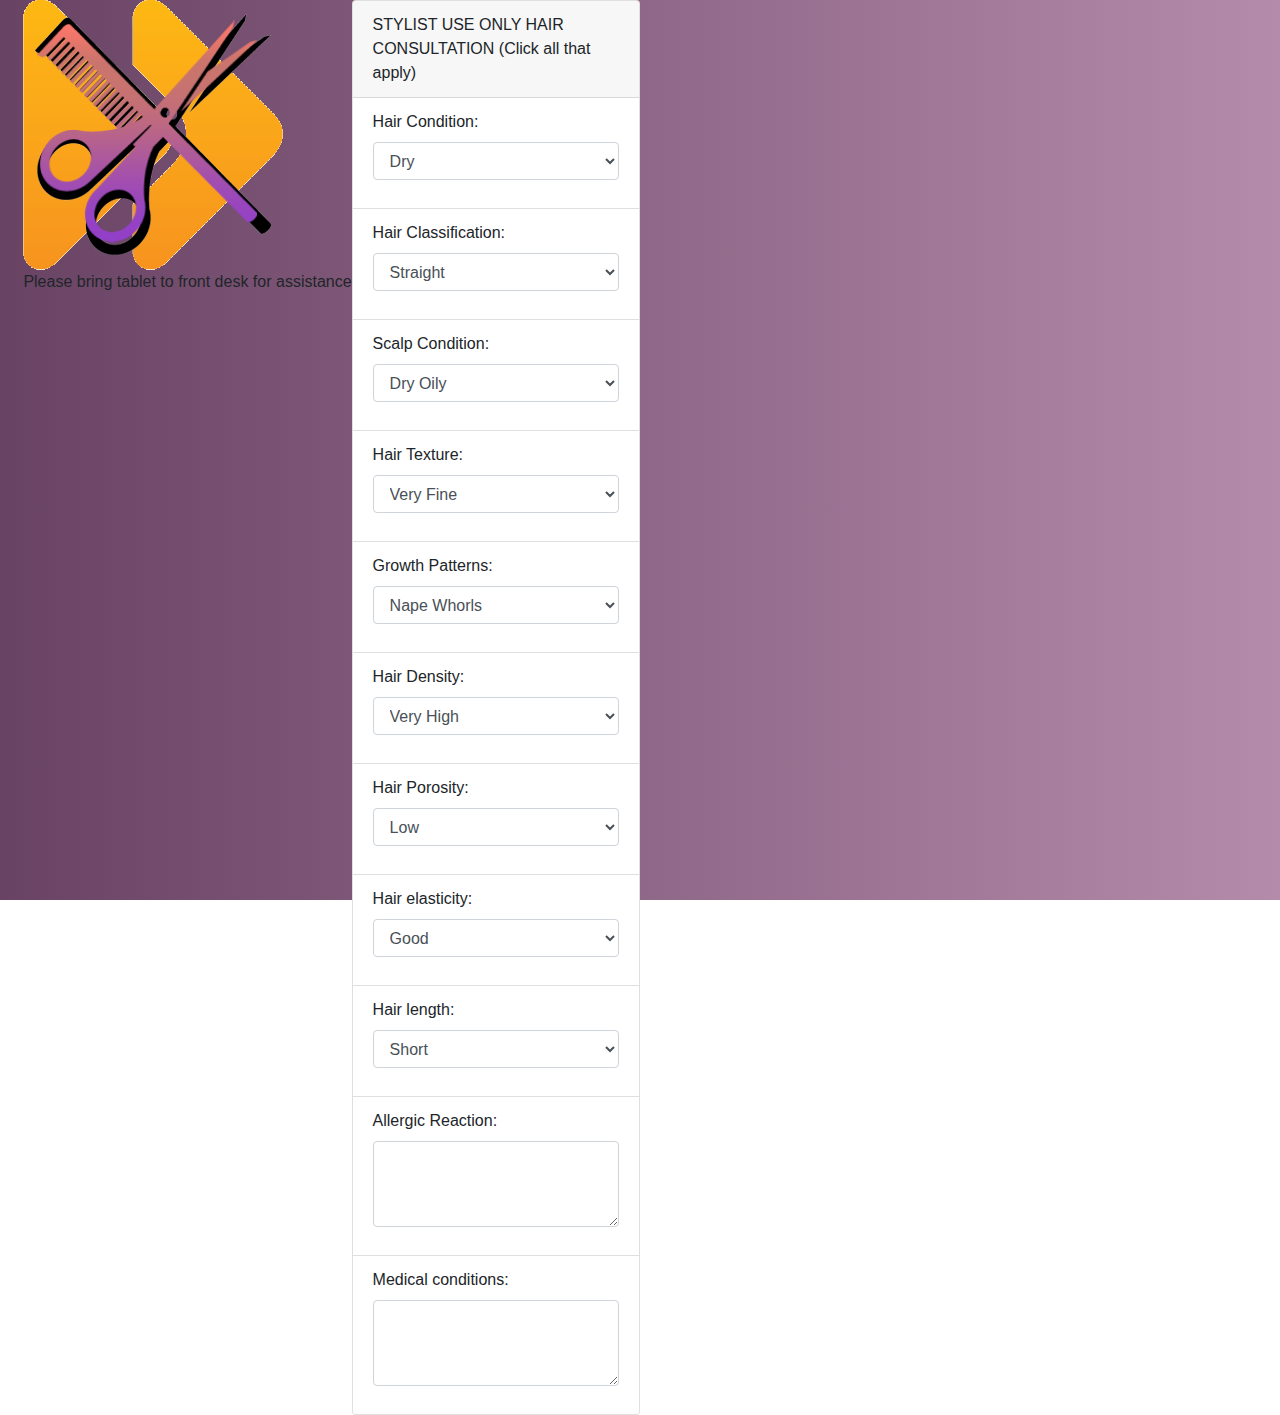
==== commit d1fc529d: "logo on page 2 added" ====
--- a/page2.html
+++ b/page2.html
@@ -8,11 +8,12 @@
     <link rel="stylesheet" href="https://stackpath.bootstrapcdn.com/bootstrap/4.5.2/css/bootstrap.min.css" integrity="sha384-JcKb8q3iqJ61gNV9KGb8thSsNjpSL0n8PARn9HuZOnIxN0hoP+VmmDGMN5t9UJ0Z" crossorigin="anonymous">
     <script src="index.js"></script>
     <title>WM Haristyling</title>
+    <link rel="stylesheet" href="https://stackpath.bootstrapcdn.com/bootstrap/4.5.2/css/bootstrap.min.css" integrity="sha384-JcKb8q3iqJ61gNV9KGb8thSsNjpSL0n8PARn9HuZOnIxN0hoP+VmmDGMN5t9UJ0Z" crossorigin="anonymous">
 </head>
 <body>
     <div class="row">
         <div class="col-1-2">
-            <div class="row-1-2"></div>
+            <div class="row-1-2"><img src="WMHairLogo.png" alt="Logo"></div>
             <div class="row-2-2">Please bring tablet to front desk for assistance</div>
         </div>
         <div class="col-2-2">
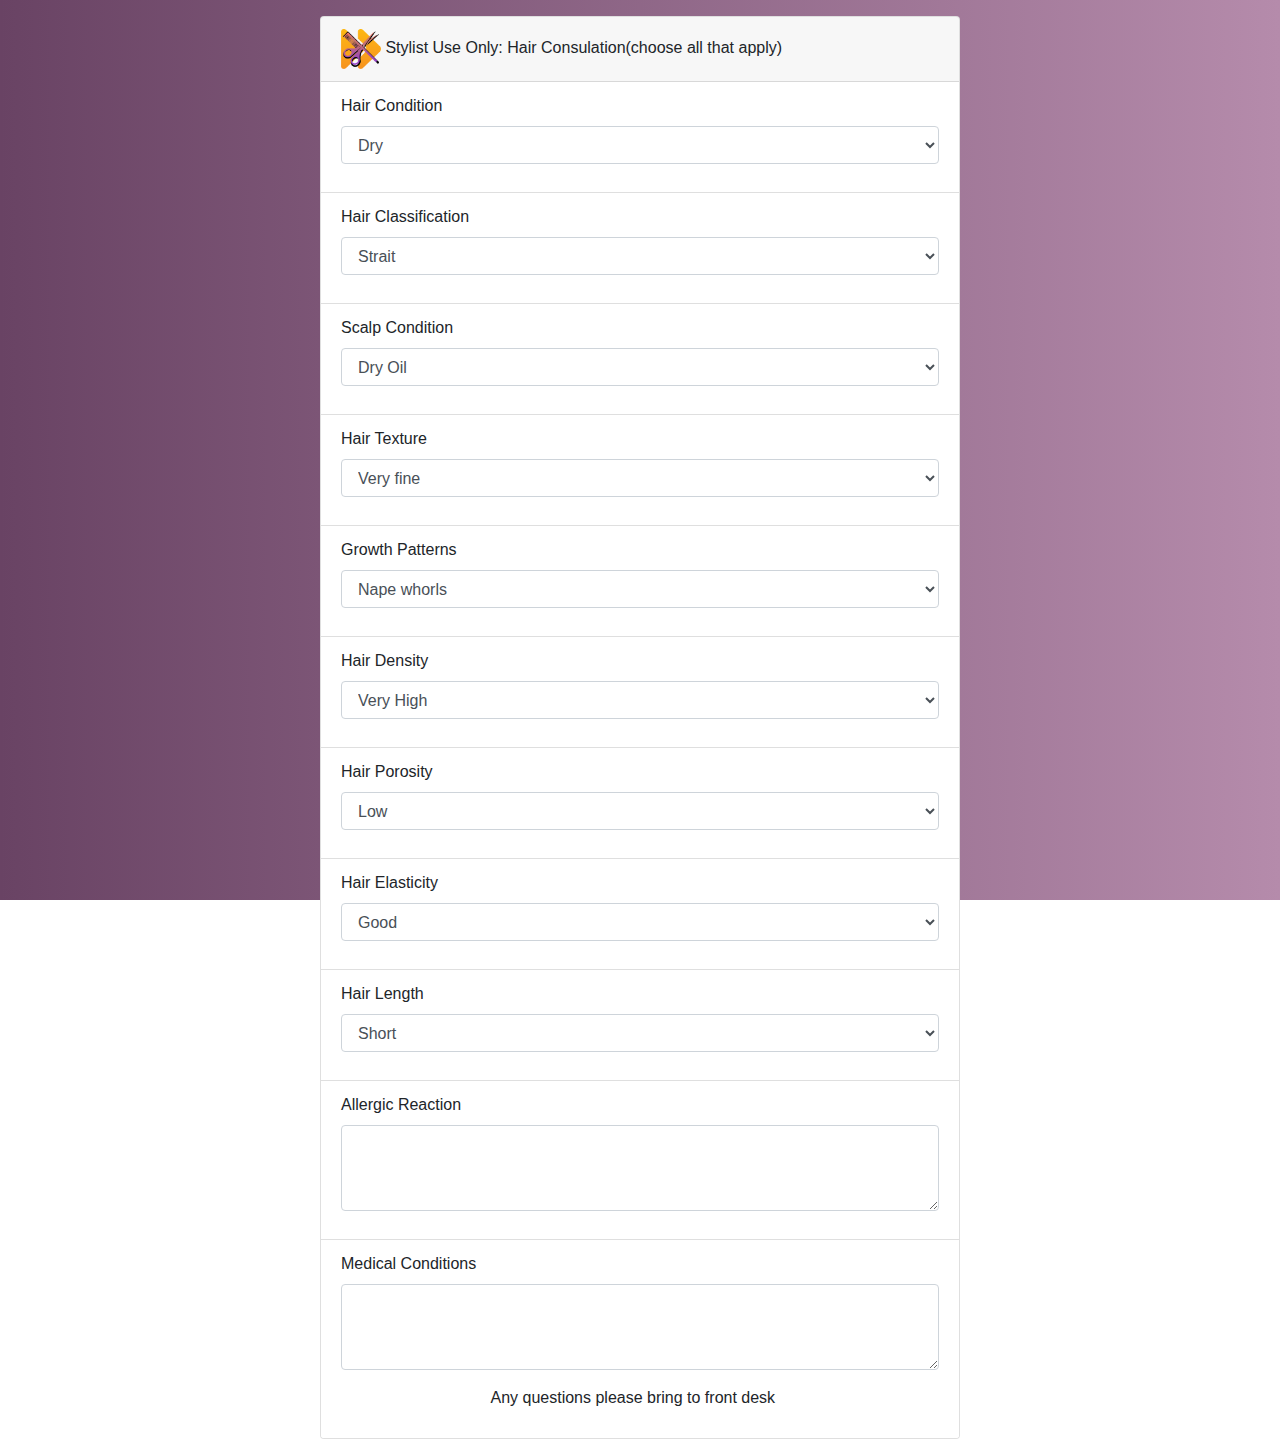
==== commit ce02a503: "page 2 html completed" ====
--- a/page2.html
+++ b/page2.html
@@ -5,141 +5,149 @@
     <meta name="viewport" content="width=device-width, initial-scale=1.0">
     <meta http-equiv="X-UA-Compatible" content="ie=edge">
     <link rel="stylesheet" href="index.css">
-    <link rel="stylesheet" href="https://stackpath.bootstrapcdn.com/bootstrap/4.5.2/css/bootstrap.min.css" integrity="sha384-JcKb8q3iqJ61gNV9KGb8thSsNjpSL0n8PARn9HuZOnIxN0hoP+VmmDGMN5t9UJ0Z" crossorigin="anonymous">
     <script src="index.js"></script>
     <title>WM Haristyling</title>
     <link rel="stylesheet" href="https://stackpath.bootstrapcdn.com/bootstrap/4.5.2/css/bootstrap.min.css" integrity="sha384-JcKb8q3iqJ61gNV9KGb8thSsNjpSL0n8PARn9HuZOnIxN0hoP+VmmDGMN5t9UJ0Z" crossorigin="anonymous">
 </head>
 <body>
-    <div class="row">
-        <div class="col-1-2">
-            <div class="row-1-2"><img src="WMHairLogo.png" alt="Logo"></div>
-            <div class="row-2-2">Please bring tablet to front desk for assistance</div>
-        </div>
-        <div class="col-2-2">
-            <div class="card" style="width: 18rem;">
-                <div class="card-header">
-                        STYLIST USE ONLY  HAIR CONSULTATION (Click all that apply)
+    <div class="mx-auto m-3" style="width: 50%;">
+    <form>
+        <div class="card fluid" style="width: 100%;">
+            <div class="card-header">
+                <img src="WMHairLogo.png" height="40px" width="40px">
+                Stylist Use Only:
+                Hair Consulation(choose all that apply)
+            </div>
+            <ul class="list-group list-group-flush">
+                <li class="list-group-item">
+                    <div class="form-group">
+                    <label for="exampleFormControlSelect1">Hair Condition</label>
+                        <select class="form-control" id="exampleFormControlSelect1">
+                            <option>Dry</option>
+                            <option>Greasy</option>
+                            <option>Normal</option>
+                            <option>Chemical Damage</option>
+                            <option>Enviornmental damage</option>
+                            <option>Heat damage</option>
+                            <option>Product build-up</option>
+                        </select>
+                    </div>
+                </li>
+
+            <li class="list-group-item">
+                <div class="form-group">
+                <label for="exampleFormControlSelect1">Hair Classification</label>
+                    <select class="form-control" id="exampleFormControlSelect1">
+                        <option>Strait</option>
+                        <option>Wavy</option>
+                        <option>Curly</option>
+                        <option>Very Curly</option>
+                    </select>
                 </div>
-                <ul class="list-group list-group-flush">
-                    <li class="list-group-item">
-                        <div class="form-group">
-                            <label for="exampleFormControlSelect1">Hair Condition:</label>
-                            <select class="form-control" id="exampleFormControlSelect1">
-                                <option>Dry</option>
-                                <option>Greasy</option>
-                                <option>Normal</option>
-                                <option>Chemical damage</option>
-                                <option>Environmental damage</option>
-                                <option>Heat damage</option>
-                                <option>Product build-up</option>
-                            </select>
-                        </div>
-                    </li>
-                    <li class="list-group-item">
-                            <div class="form-group">
-                                    <label for="exampleFormControlSelect1">Hair Classification:</label>
-                                    <select class="form-control" id="exampleFormControlSelect1">
-                                        <option>Straight</option>
-                                        <option>Wavy</option>
-                                        <option>Curly</option>
-                                        <option>Very Curly</option>
-                                    </select>
-                                </div>
-                    </li>
-                    <li class="list-group-item">
-                            <div class="form-group">
-                                    <label for="exampleFormControlSelect1">Scalp Condition:</label>
-                                    <select class="form-control" id="exampleFormControlSelect1">
-                                        <option>Dry Oily</option>
-                                        <option>Dandruff Normal</option>
-                                        <option>Product build-up</option>
-                                    </select>
-                                </div>
-                    </li>
-                    <li class="list-group-item">
-                            <div class="form-group">
-                                    <label for="exampleFormControlSelect1">Hair Texture:</label>
-                                    <select class="form-control" id="exampleFormControlSelect1">
-                                        <option>Very Fine</option>
-                                        <option>Fine</option>
-                                        <option>Medium</option>
-                                        <option>Coarse</option>
-                                    </select>
-                                </div>
-                    </li>
-                    <li class="list-group-item">
-                            <div class="form-group">
-                                    <label for="exampleFormControlSelect1">Growth Patterns:</label>
-                                    <select class="form-control" id="exampleFormControlSelect1">
-                                        <option>Nape Whorls</option>
-                                        <option>Widows Peak</option>
-                                        <option>Cowlick</option>
-                                        <option>Double Crown</option>
-                                    </select>
-                                </div>
-                    </li>
-                    <li class="list-group-item">
-                            <div class="form-group">
-                                    <label for="exampleFormControlSelect1">Hair Density:</label>
-                                    <select class="form-control" id="exampleFormControlSelect1">
-                                        <option>Very High</option>
-                                        <option>High</option>
-                                        <option>Medium</option>
-                                        <option>Low</option>
-                                        <option>Mix</option>
-                                    </select>
-                                </div>
-                    </li>
-                    <li class="list-group-item">
-                            <div class="form-group">
-                                    <label for="exampleFormControlSelect1">Hair Porosity:</label>
-                                    <select class="form-control" id="exampleFormControlSelect1">
-                                        <option>Low</option>
-                                        <option>Average</option>
-                                        <option>High</option>
-                                    </select>
-                                </div>
-                    </li>
-                    <li class="list-group-item">
-                            <div class="form-group">
-                                    <label for="exampleFormControlSelect1">Hair elasticity:</label>
-                                    <select class="form-control" id="exampleFormControlSelect1">
-                                        <option>Good</option>
-                                        <option>Average</option>
-                                        <option>Poor</option>
-                                        <option>Mix</option>
-                                    </select>
-                                </div>
-                    </li>
-                    <li class="list-group-item">
-                            <div class="form-group">
-                                    <label for="exampleFormControlSelect1">Hair length:</label>
-                                    <select class="form-control" id="exampleFormControlSelect1">
-                                        <option>Short</option>
-                                        <option>Medium</option>
-                                        <option>Long</option>
-                                    </select>
-                                </div>
-                    </li>
-                    <li class="list-group-item">
-                            <div class="form-group">
-                                    <label for="exampleFormControlTextarea1">Allergic Reaction:</label>
-                                    <textarea class="form-control" id="exampleFormControlTextarea1" rows="3"></textarea>
-                                </div>
-                    </li>
-                    <li class="list-group-item">
-                            <div class="form-group">
-                                    <label for="exampleFormControlTextarea1">Medical conditions:</label>
-                                    <textarea class="form-control" id="exampleFormControlTextarea1" rows="3"></textarea>
-                                </div> 
-                    </li>
-                </ul>
-            </div>               
+            </li>  
+                
+            <li class="list-group-item">
+                <div class="form-group">
+                <label for="exampleFormControlSelect1">Scalp Condition</label>
+                    <select class="form-control" id="exampleFormControlSelect1">
+                        <option>Dry Oil</option>
+                        <option>Dandruff Normal</option>
+                        <option>Product</option>
+                        <option>Buils-up</option>
+                    </select>
+                </div>
+            </li>   
 
+            <li class="list-group-item">
+                <div class="form-group">
+                <label for="exampleFormControlSelect1">Hair Texture</label>
+                    <select class="form-control" id="exampleFormControlSelect1">
+                        <option>Very fine</option>
+                        <option>Fine</option>
+                        <option>Medium</option>
+                        <option>Coarse</option>
+                    </select>
+                </div>
+            </li>  
+
+            <li class="list-group-item">
+                <div class="form-group">
+                <label for="exampleFormControlSelect1">Growth Patterns</label>
+                    <select class="form-control" id="exampleFormControlSelect1">
+                        <option>Nape whorls</option>
+                        <option>Widows Peak</option>
+                        <option>Cowlick</option>
+                        <option>Double crown</option>
+                    </select>
+                </div>
+            </li>  
+
+            <li class="list-group-item">
+                <div class="form-group">
+                <label for="exampleFormControlSelect1">Hair Density</label>
+                    <select class="form-control" id="exampleFormControlSelect1">
+                        <option>Very High</option>
+                        <option>High</option>
+                        <option>Medium</option>
+                        <option>Low</option>
+                        <option>Mix</option>
+                    </select>
+                </div>
+            </li>   
+
+            <li class="list-group-item">
+                <div class="form-group">
+                <label for="exampleFormControlSelect1">Hair Porosity</label>
+                    <select class="form-control" id="exampleFormControlSelect1">
+                        <option>Low</option>
+                        <option>Average</option>
+                        <option>High</option>
+                    </select>
+                </div>
+            </li>  
+
+            <li class="list-group-item">
+                <div class="form-group">
+                <label for="exampleFormControlSelect1">Hair Elasticity</label>
+                    <select class="form-control" id="exampleFormControlSelect1">
+                        <option>Good</option>
+                        <option>Average</option>
+                        <option>High</option>
+                    </select>
+                </div>
+            </li>  
+
+            <li class="list-group-item">
+                <div class="form-group">
+                <label for="exampleFormControlSelect1">Hair Length</label>
+                    <select class="form-control" id="exampleFormControlSelect1">
+                        <option>Short</option>
+                        <option>Medium</option>
+                        <option>Long</option>
+                    </select>
+                </div>
+            </li>   
+
+            <li class="list-group-item">
+                <div class="form-group">
+                    <label for="exampleFormControlTextarea1">Allergic Reaction</label>
+                    <textarea class="form-control" id="exampleFormControlTextarea1" rows="3"></textarea>
+                </div>
+            </li>  
+
+            <li class="list-group-item">
+                <div class="form-group">
+                    <label for="exampleFormControlTextarea1">Medical Conditions</label>
+                    <textarea class="form-control" id="exampleFormControlTextarea1" rows="3"></textarea>
+                </div>
+                <div class="mx-auto" style="width: 50%;"><p>Any questions please bring to front desk</p></div>
+            </li>  
+            </ul>
+        </div>   
+    </form>
     </div>
 
-    <script src="https://code.jquery.com/jquery-3.5.1.slim.min.js" integrity="sha384-DfXdz2htPH0lsSSs5nCTpuj/zy4C+OGpamoFVy38MVBnE+IbbVYUew+OrCXaRkfj" crossorigin="anonymous"></script>
+<script src="https://code.jquery.com/jquery-3.5.1.slim.min.js" integrity="sha384-DfXdz2htPH0lsSSs5nCTpuj/zy4C+OGpamoFVy38MVBnE+IbbVYUew+OrCXaRkfj" crossorigin="anonymous"></script>
 <script src="https://cdn.jsdelivr.net/npm/popper.js@1.16.1/dist/umd/popper.min.js" integrity="sha384-9/reFTGAW83EW2RDu2S0VKaIzap3H66lZH81PoYlFhbGU+6BZp6G7niu735Sk7lN" crossorigin="anonymous"></script>
 <script src="https://stackpath.bootstrapcdn.com/bootstrap/4.5.2/js/bootstrap.min.js" integrity="sha384-B4gt1jrGC7Jh4AgTPSdUtOBvfO8shuf57BaghqFfPlYxofvL8/KUEfYiJOMMV+rV" crossorigin="anonymous"></script>
 </body>
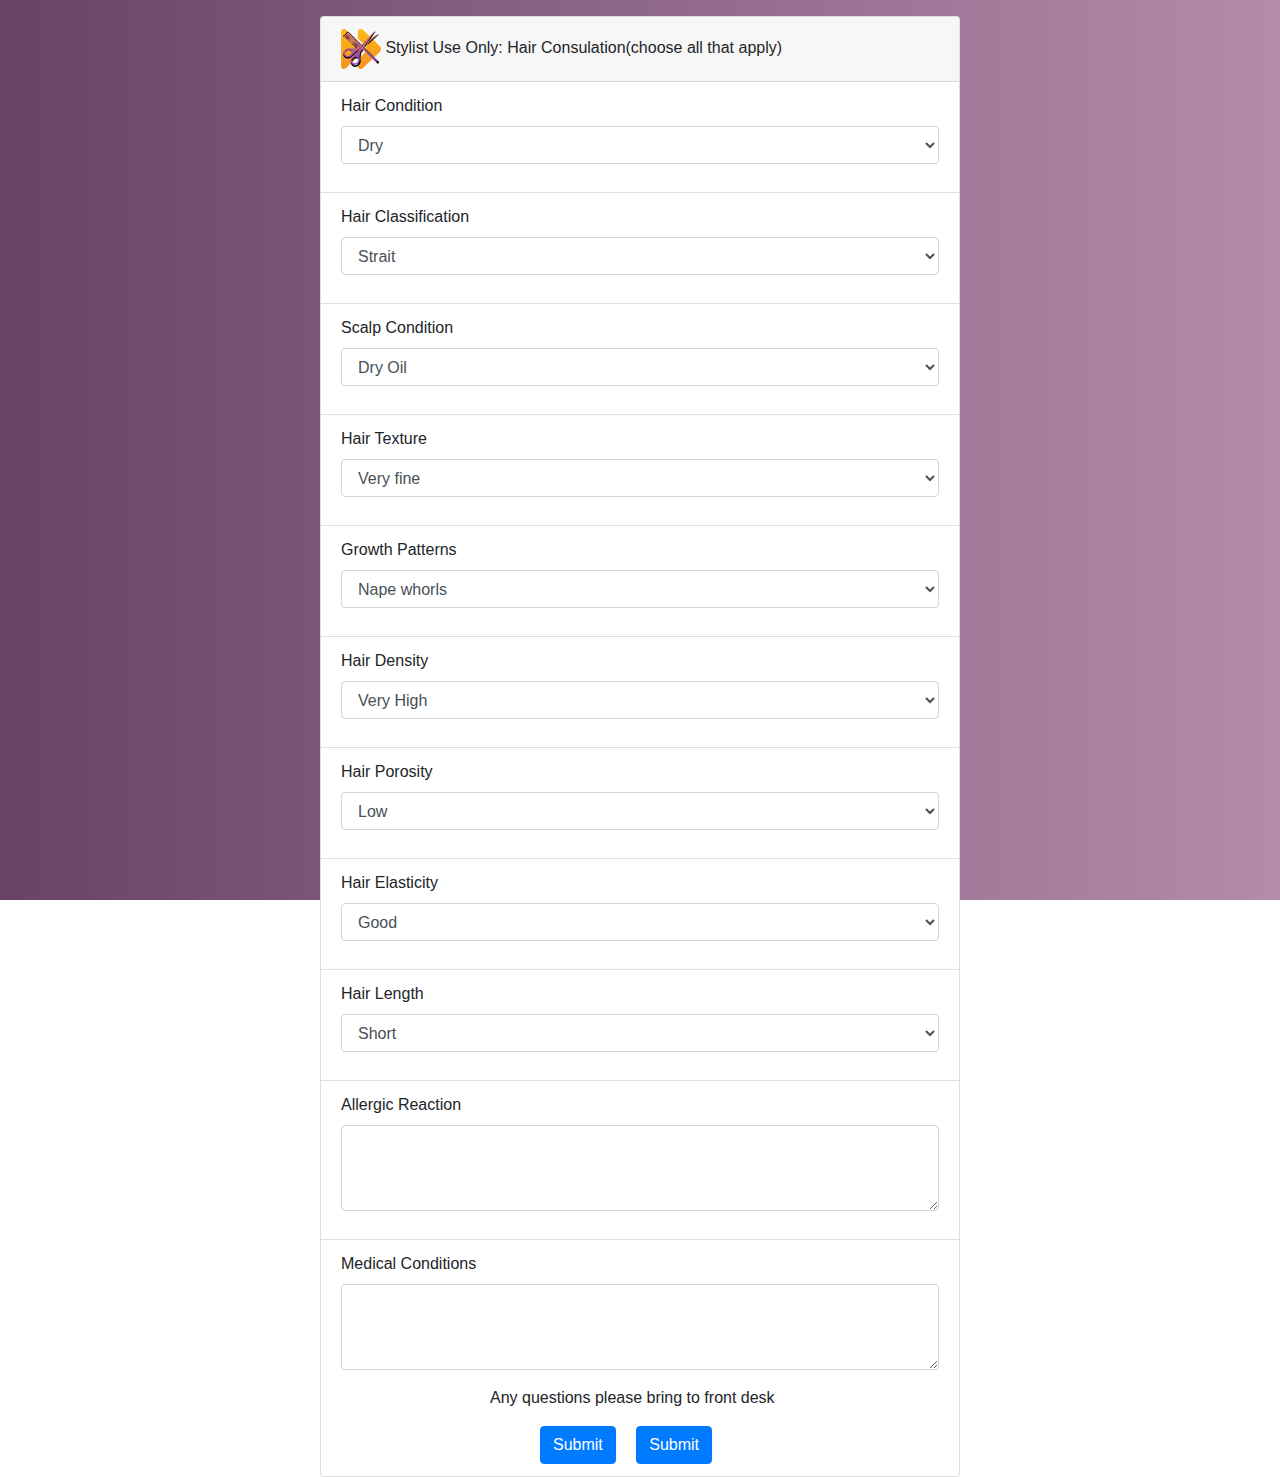
==== commit 442075fa: "buttons" ====
--- a/page2.html
+++ b/page2.html
@@ -140,7 +140,11 @@
                     <label for="exampleFormControlTextarea1">Medical Conditions</label>
                     <textarea class="form-control" id="exampleFormControlTextarea1" rows="3"></textarea>
                 </div>
-                <div class="mx-auto" style="width: 50%;"><p>Any questions please bring to front desk</p></div>
+                <div class="mx-auto" style="width: 300px;"><p>Any questions please bring to front desk</p></div>
+                <div class="mx-auto" style="width: 200px;">
+                    <input class="btn btn-primary mr-2" type="submit" value="Submit">
+                    <input class="btn btn-primary ml-2" type="submit" value="Submit">
+                </div>
             </li>  
             </ul>
         </div>   
--- a/index.css
+++ b/index.css
@@ -21,11 +21,22 @@
 	background-repeat: no-repeat;
 	background-attachment: fixed;
 }
+a > p{
+	color: white;
+	height: 15px;
+}
+div.sb{
+	padding-top: 10px;
+	padding-bottom: 10px;
+}
 body{
     position: absolute;
     z-index: 99;
 }
-div#card1{
+div.main{
+	padding: 40px;
+}
+div#card{
 	border: outset 5px black;
 	border-radius: 15px;
 	-webkit-box-shadow: black 15px 5px 25px;
